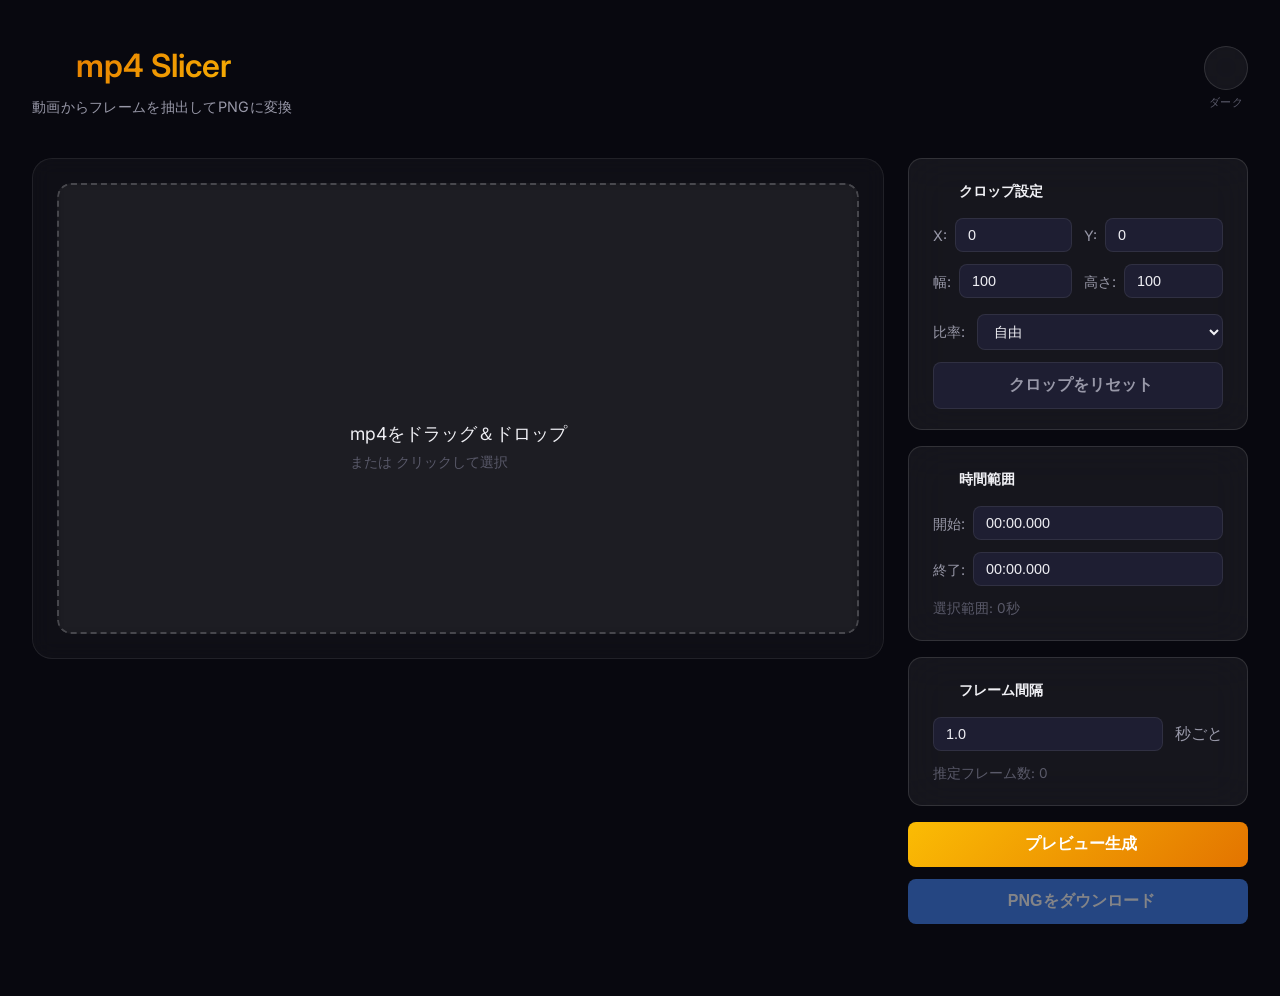
==== index.html @ 132d5cd9 "1st" ====
<!DOCTYPE html>
<html lang="ja">

<head>
    <meta charset="UTF-8">
    <meta name="viewport" content="width=device-width, initial-scale=1.0">
    <title>mp4 Slicer</title>
    <meta name="description" content="mp4動画からPNGフレームを抽出するWebツール。クロップ、間隔指定、プレビュー機能付き。">
    <!-- Google Fonts -->
    <link rel="preconnect" href="https://fonts.googleapis.com">
    <link rel="preconnect" href="https://fonts.gstatic.com" crossorigin>
    <link href="https://fonts.googleapis.com/css2?family=Inter:wght@300;400;500;600;700&display=swap" rel="stylesheet">
    <link rel="stylesheet" href="styles.css">
</head>

<body>
    <div class="app-container">
        <!-- ヘッダー -->
        <header class="header">
            <div class="header-content">
                <h1><i data-lucide="film" class="icon-header"></i> mp4 Slicer</h1>
                <p class="subtitle">動画からフレームを抽出してPNGに変換</p>
            </div>
            <div class="theme-toggle">
                <button id="btn-theme" class="btn-theme" title="テーマ切り替え">
                    <i data-lucide="sun" id="icon-light" class="theme-icon"></i>
                    <i data-lucide="moon" id="icon-dark" class="theme-icon"></i>
                </button>
                <span id="theme-label" class="theme-label">ダーク</span>
            </div>
        </header>

        <!-- 統合エディタ（常時表示） -->
        <section id="editor-section" class="editor-section">
            <div class="editor-layout">
                <!-- 左側：動画プレビュー + クロップ -->
                <div class="video-area">
                    <div class="video-container" id="video-container">
                        <video id="video-player" muted></video>
                        <canvas id="crop-overlay"></canvas>
                        <!-- 動画未読み込み時のドロップゾーン -->
                        <div id="video-drop-zone" class="video-drop-zone">
                            <div class="drop-zone-content">
                                <i data-lucide="upload" class="drop-icon"></i>
                                <p>mp4をドラッグ＆ドロップ</p>
                                <p class="drop-hint">または クリックして選択</p>
                            </div>
                        </div>
                        <!-- 動画読み込み後の再アップロードボタン -->
                        <button id="btn-reload-video" class="btn-reload-video hidden" title="別の動画を選択">
                            <i data-lucide="folder-open"></i>
                        </button>
                    </div>
                    <input type="file" id="file-input" accept="video/mp4,video/*" hidden>

                    <!-- 時間範囲スライダー -->
                    <div id="time-controls" class="time-range-container hidden">
                        <div class="time-labels">
                            <span id="time-start-label">00:00.000</span>
                            <span id="time-current-label">00:00.000</span>
                            <span id="time-end-label">00:00.000</span>
                        </div>
                        <div class="range-slider-container">
                            <div id="range-track" class="range-track">
                                <div id="range-selected" class="range-selected"></div>
                                <div id="range-handle-start" class="range-handle" data-handle="start"></div>
                                <div id="range-handle-end" class="range-handle" data-handle="end"></div>
                            </div>
                        </div>
                        <div class="playback-controls">
                            <button id="btn-play" class="btn-icon" title="再生/停止">
                                <i data-lucide="play" id="play-icon"></i>
                            </button>
                            <input type="range" id="playback-slider" min="0" max="100" value="0" step="0.1">
                        </div>
                    </div>
                </div>

                <!-- 右側：設定パネル -->
                <div class="settings-panel">
                    <!-- クロップ設定 -->
                    <div class="settings-group">
                        <h3><i data-lucide="crop" class="icon-section"></i> クロップ設定</h3>
                        <div class="crop-inputs">
                            <div class="input-row">
                                <label>X: <input type="number" id="crop-x" min="0" value="0"></label>
                                <label>Y: <input type="number" id="crop-y" min="0" value="0"></label>
                            </div>
                            <div class="input-row">
                                <label>幅: <input type="number" id="crop-w" min="1" value="100"></label>
                                <label>高さ: <input type="number" id="crop-h" min="1" value="100"></label>
                            </div>
                        </div>
                        <div class="aspect-ratio-container">
                            <label><i data-lucide="lock" class="icon-inline"></i> 比率:</label>
                            <select id="aspect-ratio">
                                <option value="free">自由</option>
                                <option value="original">元動画と同じ</option>
                                <option value="16:9">16:9</option>
                                <option value="4:3">4:3</option>
                                <option value="1:1">1:1</option>
                                <option value="9:16">9:16</option>
                                <option value="custom">カスタム</option>
                            </select>
                            <div id="custom-ratio-inputs" class="custom-ratio hidden">
                                <input type="number" id="custom-ratio-w" min="1" value="16" placeholder="幅">
                                <span>:</span>
                                <input type="number" id="custom-ratio-h" min="1" value="9" placeholder="高さ">
                            </div>
                        </div>
                        <button id="btn-reset-crop" class="btn-secondary">
                            <i data-lucide="refresh-cw" class="icon-btn"></i> クロップをリセット
                        </button>
                    </div>

                    <!-- 時間範囲設定 -->
                    <div class="settings-group">
                        <h3><i data-lucide="clock" class="icon-section"></i> 時間範囲</h3>
                        <div class="time-inputs">
                            <label>開始: <input type="text" id="input-start-time" value="00:00.000"
                                    placeholder="00:00.000"></label>
                            <label>終了: <input type="text" id="input-end-time" value="00:00.000"
                                    placeholder="00:00.000"></label>
                        </div>
                        <p class="info-text" id="duration-info">選択範囲: 0秒</p>
                    </div>

                    <!-- 間隔設定 -->
                    <div class="settings-group">
                        <h3><i data-lucide="layers" class="icon-section"></i> フレーム間隔</h3>
                        <div class="interval-container">
                            <input type="number" id="interval-value" min="0.001" step="0.001" value="1.0">
                            <span>秒ごと</span>
                        </div>
                        <p class="info-text" id="frame-count-info">推定フレーム数: 0</p>
                    </div>

                    <!-- アクションボタン -->
                    <div class="action-buttons">
                        <button id="btn-preview" class="btn-primary" disabled>
                            <i data-lucide="eye" class="icon-btn"></i> プレビュー生成
                        </button>
                        <button id="btn-export" class="btn-success" disabled>
                            <i data-lucide="download" class="icon-btn"></i> PNGをダウンロード
                        </button>
                    </div>
                </div>
            </div>
        </section>

        <!-- プレビューギャラリー -->
        <section id="preview-section" class="preview-section hidden">
            <h2><i data-lucide="image" class="icon-section"></i> プレビュー <span id="preview-count">(0 フレーム)</span></h2>
            <p class="preview-hint">クリックで実サイズ表示</p>
            <div id="preview-gallery" class="preview-gallery"></div>
            <div id="progress-container" class="progress-container hidden">
                <div class="progress-bar">
                    <div id="progress-fill" class="progress-fill"></div>
                </div>
                <p id="progress-text">処理中...</p>
            </div>
        </section>

        <!-- 実サイズ表示モーダル -->
        <div id="image-modal" class="image-modal hidden">
            <div class="modal-backdrop"></div>
            <div class="modal-content">
                <button id="modal-close" class="modal-close">
                    <i data-lucide="x"></i>
                </button>
                <button id="modal-prev" class="modal-nav modal-prev">
                    <i data-lucide="chevron-left"></i>
                </button>
                <img id="modal-image" src="" alt="実サイズプレビュー">
                <button id="modal-next" class="modal-nav modal-next">
                    <i data-lucide="chevron-right"></i>
                </button>
                <p id="modal-info" class="modal-info"></p>
            </div>
        </div>
    </div>

    <script src="https://cdnjs.cloudflare.com/ajax/libs/jszip/3.10.1/jszip.min.js"></script>
    <script src="https://unpkg.com/lucide@latest/dist/umd/lucide.js"></script>
    <script src="app.js"></script>
    <script>
        // Lucide Iconsを初期化
        lucide.createIcons();
    </script>
</body>

</html>
---- styles.css ----
/* ============================================
   mp4 Slicer - スタイルシート
   Enhanced Glassmorphism + Modern Design
   ============================================ */

/* CSS変数 - カラー設定 (ここで一括管理) */
:root {
    /* --- ダークモード用カラー --- */
    --dark-bg-deep: #08080f;
    --dark-bg-primary: #0d0d18;
    --dark-bg-secondary: #161625;
    --dark-bg-tertiary: #1e1e32;
    --dark-bg-glass: rgba(255, 255, 255, 0.03);
    --dark-bg-glass-strong: rgba(255, 255, 255, 0.06);
    --dark-border-glass: rgba(255, 255, 255, 0.08);
    --dark-border-glass-light: rgba(255, 255, 255, 0.12);
    --dark-text-primary: #f0f0f5;
    --dark-text-secondary: #9898a8;
    --dark-text-muted: #5a5a6a;
    --dark-shadow-soft: 0 4px 24px rgba(0, 0, 0, 0.3);
    --dark-shadow-glow: 0 0 40px rgba(124, 58, 237, 0.25);

    /* --- ライトモード用カラー --- */
    --light-bg-deep: #f5f5f7;
    --light-bg-primary: #ffffff;
    --light-bg-secondary: #f0f0f2;
    --light-bg-tertiary: #e8e8ec;
    --light-bg-glass: rgba(255, 255, 255, 0.7);
    --light-bg-glass-strong: rgba(255, 255, 255, 0.85);
    --light-border-glass: rgba(0, 0, 0, 0.08);
    --light-border-glass-light: rgba(0, 0, 0, 0.12);
    --light-text-primary: #1a1a2e;
    --light-text-secondary: #4a4a5a;
    --light-text-muted: #8a8a9a;
    --light-shadow-soft: 0 4px 24px rgba(0, 0, 0, 0.08);
    --light-shadow-glow: 0 0 40px rgba(124, 58, 237, 0.15);

    /* --- 共通アクセントカラー --- */
    --accent-primary: #FBBC04;
    --accent-secondary: #E37400;
    --accent-success: #4285F4;

    /* --- その他共通設定 --- */
    --blur-glass: blur(20px);
    --radius-sm: 8px;
    --radius-md: 14px;
    --radius-lg: 20px;
    --radius-xl: 28px;
    --transition: all 0.25s cubic-bezier(0.4, 0, 0.2, 1);
    --transition-slow: all 0.4s cubic-bezier(0.4, 0, 0.2, 1);

    /* --- 現在のテーマ設定 (デフォルト: ダーク) --- */
    --bg-deep: var(--dark-bg-deep);
    --bg-primary: var(--dark-bg-primary);
    --bg-secondary: var(--dark-bg-secondary);
    --bg-tertiary: var(--dark-bg-tertiary);
    --bg-glass: var(--dark-bg-glass);
    --bg-glass-strong: var(--dark-bg-glass-strong);
    --border-glass: var(--dark-border-glass);
    --border-glass-light: var(--dark-border-glass-light);
    --text-primary: var(--dark-text-primary);
    --text-secondary: var(--dark-text-secondary);
    --text-muted: var(--dark-text-muted);
    --shadow-soft: var(--dark-shadow-soft);
    --shadow-glow: var(--dark-shadow-glow);
}

/* ライトモード設定 */
[data-theme="light"] {
    --bg-deep: var(--light-bg-deep);
    --bg-primary: var(--light-bg-primary);
    --bg-secondary: var(--light-bg-secondary);
    --bg-tertiary: var(--light-bg-tertiary);
    --bg-glass: var(--light-bg-glass);
    --bg-glass-strong: var(--light-bg-glass-strong);
    --border-glass: var(--light-border-glass);
    --border-glass-light: var(--light-border-glass-light);
    --text-primary: var(--light-text-primary);
    --text-secondary: var(--light-text-secondary);
    --text-muted: var(--light-text-muted);
    --shadow-soft: var(--light-shadow-soft);
    --shadow-glow: var(--light-shadow-glow);
}

/* リセット */
*,
*::before,
*::after {
    box-sizing: border-box;
    margin: 0;
    padding: 0;
}

body {
    font-family: 'Inter', -apple-system, BlinkMacSystemFont, 'Segoe UI', sans-serif;
    background: var(--bg-deep);
    color: var(--text-primary);
    min-height: 100vh;
    line-height: 1.6;
    -webkit-font-smoothing: antialiased;
    -moz-osx-font-smoothing: grayscale;
}

/* アプリコンテナ */
.app-container {
    max-width: 1400px;
    margin: 0 auto;
    padding: 2.5rem 2rem;
}

/* ヘッダー */
.header {
    display: flex;
    justify-content: space-between;
    align-items: center;
    margin-bottom: 2.5rem;
}

.header-content {
    text-align: left;
}

.header h1 {
    font-size: 2rem;
    font-weight: 600;
    background: linear-gradient(135deg, var(--accent-secondary), var(--accent-primary));
    -webkit-background-clip: text;
    -webkit-text-fill-color: transparent;
    background-clip: text;
    margin-bottom: 0.25rem;
    display: flex;
    align-items: center;
    gap: 0.75rem;
}

.icon-header {
    width: 32px;
    height: 32px;
    stroke: var(--accent-primary);
}

.subtitle {
    color: var(--text-secondary);
    font-size: 0.9rem;
    font-weight: 400;
    letter-spacing: 0.02em;
}

/* テーマ切り替え */
.theme-toggle {
    display: flex;
    flex-direction: column;
    align-items: center;
    gap: 0.25rem;
}

.btn-theme {
    width: 44px;
    height: 44px;
    border-radius: 50%;
    background: var(--bg-glass-strong);
    backdrop-filter: var(--blur-glass);
    border: 1px solid var(--border-glass-light);
    cursor: pointer;
    display: flex;
    align-items: center;
    justify-content: center;
    transition: var(--transition);
}

.btn-theme:hover {
    background: var(--accent-primary);
    border-color: var(--accent-primary);
}

.btn-theme:hover .theme-icon {
    stroke: white;
}

.theme-icon {
    width: 20px;
    height: 20px;
    stroke: var(--text-primary);
    display: none;
}

.theme-icon.active {
    display: block;
}

.theme-label {
    font-size: 0.7rem;
    color: var(--text-muted);
    text-transform: uppercase;
    letter-spacing: 0.05em;
}

/* アイコンスタイル */
.icon-section {
    width: 18px;
    height: 18px;
    stroke: var(--accent-secondary);
    vertical-align: middle;
    margin-right: 0.5rem;
}

.icon-inline {
    width: 14px;
    height: 14px;
    stroke: var(--text-secondary);
    vertical-align: middle;
}

.icon-btn {
    width: 16px;
    height: 16px;
    stroke: currentColor;
    vertical-align: middle;
    margin-right: 0.4rem;
}

.drop-icon {
    width: 64px;
    height: 64px;
    stroke: var(--accent-secondary);
    stroke-width: 1.5;
    margin-bottom: 1rem;
}

/* アップロードセクション */
.upload-section {
    margin-bottom: 2rem;
}

.drop-zone {
    background: var(--bg-glass);
    backdrop-filter: blur(10px);
    border: 2px dashed rgba(255, 255, 255, 0.2);
    /* ダークモードで見やすく明るく */
    border-radius: var(--radius-lg);
    padding: 4rem 2rem;
    text-align: center;
    cursor: pointer;
    transition: var(--transition);
}

[data-theme="light"] .drop-zone {
    border-color: var(--border-glass);
}

.drop-zone:hover,
.drop-zone.drag-over {
    border-color: var(--accent-primary);
    background: rgba(251, 188, 4, 0.1);
    box-shadow: 0 0 20px rgba(251, 188, 4, 0.2);
}

.drop-icon {
    font-size: 4rem;
    display: block;
    margin-bottom: 1rem;
}

.drop-zone p {
    font-size: 1.2rem;
    color: var(--text-primary);
}

.drop-hint {
    color: var(--text-muted) !important;
    font-size: 0.9rem !important;
    margin-top: 0.5rem;
}

/* エディタセクション */
.editor-section {
    margin-bottom: 2rem;
}

.editor-header {
    margin-bottom: 1rem;
}

.btn-change-video {
    background: var(--bg-tertiary);
    border: 1px solid var(--border-glass);
    color: var(--text-secondary);
    padding: 0.5rem 1rem;
    border-radius: var(--radius-sm);
    font-size: 0.9rem;
    cursor: pointer;
    transition: var(--transition);
}

.btn-change-video:hover {
    background: var(--bg-secondary);
    color: var(--text-primary);
    border-color: var(--accent-primary);
}

.editor-layout {
    display: grid;
    grid-template-columns: 1fr 340px;
    gap: 1.5rem;
    align-items: start;
}

@media (max-width: 1024px) {
    .editor-layout {
        grid-template-columns: 1fr;
    }
}

/* 動画エリア */
.video-area {
    background: var(--bg-glass);
    backdrop-filter: blur(10px);
    border: 1px solid var(--border-glass);
    border-radius: var(--radius-lg);
    padding: 1.5rem;
}

.video-container {
    position: relative;
    background: transparent;
    /* 黒い縁が出るのを防ぐため透明に */
    border-radius: var(--radius-md);
    overflow: hidden;
    width: 100%;
    aspect-ratio: 16 / 9;
    transition: var(--transition);
}

.video-container.drag-over {
    outline: 3px dashed var(--accent-primary);
    outline-offset: -3px;
}

#video-player {
    position: absolute;
    top: 0;
    left: 0;
    width: 100%;
    height: 100%;
    object-fit: contain;
}

#crop-overlay {
    position: absolute;
    top: 0;
    left: 0;
    width: 100%;
    height: 100%;
    cursor: crosshair;
}

/* 動画コンテナ内のドロップゾーン */
.video-drop-zone {
    position: absolute;
    top: 0;
    left: 0;
    width: 100%;
    height: 100%;
    display: flex;
    flex-direction: column;
    align-items: center;
    justify-content: center;
    background: var(--bg-glass);
    backdrop-filter: blur(5px);
    border: 2px dashed rgba(255, 255, 255, 0.2);
    border-radius: var(--radius-md);
    cursor: pointer;
    transition: var(--transition);
    z-index: 20;
}

[data-theme="light"] .video-drop-zone {
    border-color: var(--accent-primary);
}

.video-drop-zone:hover,
.video-drop-zone.drag-over {
    border-color: var(--accent-primary);
    background: rgba(251, 188, 4, 0.15);
}

.video-drop-zone.hidden {
    display: none;
}

.video-drop-zone .drop-icon {
    font-size: 3rem;
    margin-bottom: 0.75rem;
}

.video-drop-zone p {
    font-size: 1.1rem;
    color: var(--text-primary);
    margin: 0;
}

.video-drop-zone .drop-hint {
    color: var(--text-muted) !important;
    font-size: 0.85rem !important;
    margin-top: 0.25rem;
}

/* 再アップロードボタン（動画読み込み後） */
.btn-reload-video {
    position: absolute;
    top: 10px;
    left: 10px;
    width: 40px;
    height: 40px;
    background: var(--accent-secondary);
    border: 1px solid var(--border-glass);
    border-radius: 50%;
    font-size: 1.2rem;
    cursor: pointer;
    transition: var(--transition);
    z-index: 15;
    display: flex;
    align-items: center;
    justify-content: center;
    opacity: 0.7;
}

.btn-reload-video:hover {
    background: var(--accent-primary);
    opacity: 1;
    transform: scale(1.1);
}

.btn-reload-video.hidden {
    display: none;
}

/* 時間範囲コントロール */
.time-range-container {
    margin-top: 1rem;
}

.time-labels {
    display: flex;
    justify-content: space-between;
    font-size: 0.85rem;
    color: var(--text-secondary);
    margin-bottom: 0.5rem;
    font-family: monospace;
}

.range-slider-container {
    padding: 0.5rem 0;
}

.range-track {
    position: relative;
    height: 8px;
    background: var(--bg-tertiary);
    border-radius: 4px;
    cursor: pointer;
}

.range-selected {
    position: absolute;
    height: 100%;
    background: linear-gradient(90deg, var(--accent-primary), var(--accent-secondary));
    border-radius: 4px;
    pointer-events: none;
}

.range-handle {
    position: absolute;
    top: 50%;
    width: 18px;
    height: 18px;
    background: var(--text-primary);
    border: 3px solid var(--accent-primary);
    border-radius: 50%;
    transform: translate(-50%, -50%);
    cursor: grab;
    transition: transform 0.15s ease, box-shadow 0.15s ease;
    z-index: 10;
}

.range-handle:hover,
.range-handle:active {
    transform: translate(-50%, -50%) scale(1.2);
    box-shadow: 0 0 10px var(--accent-primary);
}

.range-handle:active {
    cursor: grabbing;
}

.playback-controls {
    display: flex;
    align-items: center;
    gap: 1rem;
    margin-top: 1rem;
}

.btn-icon {
    background: var(--bg-tertiary);
    border: 1px solid var(--border-glass);
    color: var(--text-primary);
    width: 40px;
    height: 40px;
    border-radius: 50%;
    cursor: pointer;
    font-size: 1rem;
    transition: var(--transition);
}

.btn-icon:hover {
    background: var(--accent-primary);
}

#playback-slider {
    flex: 1;
    -webkit-appearance: none;
    appearance: none;
    height: 6px;
    background: var(--bg-tertiary);
    border-radius: 3px;
    cursor: pointer;
}

#playback-slider::-webkit-slider-thumb {
    -webkit-appearance: none;
    width: 14px;
    height: 14px;
    background: var(--accent-primary);
    border-radius: 50%;
    cursor: pointer;
}

/* 設定パネル */
.settings-panel {
    display: flex;
    flex-direction: column;
    gap: 1rem;
}

.settings-group {
    background: var(--bg-glass-strong);
    backdrop-filter: var(--blur-glass);
    -webkit-backdrop-filter: var(--blur-glass);
    border: 1px solid var(--border-glass-light);
    border-radius: var(--radius-md);
    padding: 1.25rem 1.5rem;
    transition: var(--transition);
}

.settings-group:hover {
    border-color: rgba(124, 58, 237, 0.2);
    background: rgba(255, 255, 255, 0.05);
}

.settings-group h3 {
    font-size: 0.9rem;
    font-weight: 600;
    margin-bottom: 1rem;
    color: var(--text-primary);
    display: flex;
    align-items: center;
}

/* 入力フィールド */
.crop-inputs,
.time-inputs {
    display: flex;
    flex-direction: column;
    gap: 0.75rem;
}

.input-row {
    display: flex;
    gap: 0.75rem;
}

.input-row label,
.time-inputs label {
    flex: 1;
    min-width: 0;
    display: flex;
    align-items: center;
    gap: 0.5rem;
    font-size: 0.9rem;
    color: var(--text-secondary);
}

input[type="number"],
input[type="text"],
select {
    flex: 1;
    min-width: 0;
    max-width: 100%;
    background: var(--bg-tertiary);
    border: 1px solid var(--border-glass);
    border-radius: var(--radius-sm);
    padding: 0.5rem 0.75rem;
    color: var(--text-primary);
    font-size: 0.9rem;
    transition: var(--transition);
}

input[type="number"]:focus,
input[type="text"]:focus,
select:focus {
    outline: none;
    border-color: var(--accent-primary);
    box-shadow: 0 0 0 3px rgba(251, 188, 4, 0.2);
}

select {
    cursor: pointer;
}

.aspect-ratio-container {
    margin-top: 1rem;
    display: flex;
    flex-wrap: wrap;
    align-items: center;
    gap: 0.75rem;
}

.aspect-ratio-container label {
    font-size: 0.9rem;
    color: var(--text-secondary);
}

.aspect-ratio-container select {
    flex: 1;
    min-width: 120px;
}

.custom-ratio {
    display: flex;
    align-items: center;
    gap: 0.5rem;
    width: 100%;
    margin-top: 0.5rem;
}

.custom-ratio input {
    width: 60px;
    text-align: center;
}

.custom-ratio span {
    color: var(--text-secondary);
}

/* 間隔コンテナ */
.interval-container {
    display: flex;
    align-items: center;
    gap: 0.75rem;
}

.interval-container input {
    width: 100px;
}

.interval-container span {
    color: var(--text-secondary);
}

.info-text {
    font-size: 0.85rem;
    color: var(--text-muted);
    margin-top: 0.75rem;
}

/* ボタン */
.btn-primary,
.btn-secondary,
.btn-success {
    padding: 0.75rem 1.5rem;
    border: none;
    border-radius: var(--radius-sm);
    font-size: 1rem;
    font-weight: 600;
    cursor: pointer;
    transition: var(--transition);
    width: 100%;
}

.btn-primary {
    background: linear-gradient(135deg, var(--accent-primary), var(--accent-secondary));
    color: white;
}

.btn-primary:hover {
    transform: translateY(-2px);
    box-shadow: var(--shadow-glow);
}

.btn-secondary {
    background: var(--bg-tertiary);
    color: var(--text-secondary);
    border: 1px solid var(--border-glass);
    margin-top: 0.75rem;
}

.btn-secondary:hover {
    background: var(--bg-secondary);
    color: var(--text-primary);
}

.btn-success {
    background: var(--accent-success);
    color: white;
}

.btn-success:hover:not(:disabled) {
    transform: translateY(-2px);
    box-shadow: 0 0 30px rgba(16, 185, 129, 0.3);
}

.btn-success:disabled {
    opacity: 0.5;
    cursor: not-allowed;
}

.action-buttons {
    display: flex;
    flex-direction: column;
    gap: 0.75rem;
}

/* プレビューセクション */
.preview-section {
    background: var(--bg-glass);
    backdrop-filter: blur(10px);
    border: 1px solid var(--border-glass);
    border-radius: var(--radius-lg);
    padding: 1.5rem;
}

.preview-section h2 {
    font-size: 1.25rem;
    margin-bottom: 1rem;
}

#preview-count {
    color: var(--text-secondary);
    font-weight: 400;
}

.preview-gallery {
    display: grid;
    grid-template-columns: repeat(auto-fill, minmax(150px, 1fr));
    gap: 1rem;
    max-height: 400px;
    overflow-y: auto;
    padding-right: 0.5rem;
}

.preview-gallery::-webkit-scrollbar {
    width: 8px;
}

.preview-gallery::-webkit-scrollbar-track {
    background: var(--bg-tertiary);
    border-radius: 4px;
}

.preview-gallery::-webkit-scrollbar-thumb {
    background: var(--accent-primary);
    border-radius: 4px;
}

.preview-hint {
    font-size: 0.85rem;
    color: var(--text-muted);
    margin-bottom: 0.75rem;
}

.preview-item {
    position: relative;
    border-radius: var(--radius-sm);
    overflow: hidden;
    aspect-ratio: 1;
    background: var(--bg-tertiary);
    cursor: pointer;
    transition: var(--transition);
}

.preview-item:hover {
    transform: scale(1.05);
    box-shadow: 0 0 20px rgba(251, 188, 4, 0.4);
}

.preview-item img {
    width: 100%;
    height: 100%;
    object-fit: cover;
}

.preview-item .frame-label {
    position: absolute;
    bottom: 0;
    left: 0;
    right: 0;
    background: rgba(0, 0, 0, 0.7);
    padding: 0.25rem 0.5rem;
    font-size: 0.75rem;
    text-align: center;
}

/* 実サイズ表示モーダル */
.image-modal {
    position: fixed;
    top: 0;
    left: 0;
    width: 100%;
    height: 100%;
    z-index: 1000;
    display: flex;
    align-items: center;
    justify-content: center;
}

.modal-backdrop {
    position: absolute;
    top: 0;
    left: 0;
    width: 100%;
    height: 100%;
    background: rgba(0, 0, 0, 0.9);
    backdrop-filter: blur(5px);
}

.modal-content {
    position: relative;
    max-width: 95vw;
    max-height: 95vh;
    display: flex;
    flex-direction: column;
    align-items: center;
}

.modal-close {
    position: absolute;
    top: -40px;
    right: 0;
    background: var(--bg-tertiary);
    border: 1px solid var(--border-glass);
    color: var(--text-primary);
    width: 36px;
    height: 36px;
    border-radius: 50%;
    font-size: 1.2rem;
    cursor: pointer;
    transition: var(--transition);
    z-index: 10;
}

.modal-close:hover {
    background: var(--accent-primary);
}

#modal-image {
    max-width: 95vw;
    max-height: 85vh;
    object-fit: contain;
    border-radius: var(--radius-md);
    box-shadow: 0 0 50px rgba(0, 0, 0, 0.5);
}

.modal-info {
    margin-top: 1rem;
    font-size: 0.9rem;
    color: var(--text-secondary);
    background: var(--bg-glass);
    padding: 0.5rem 1rem;
    border-radius: var(--radius-sm);
}

/* モーダルナビゲーションボタン */
.modal-nav {
    position: absolute;
    top: 50%;
    transform: translateY(-50%);
    background: var(--bg-tertiary);
    border: 1px solid var(--border-glass);
    color: var(--text-primary);
    width: 48px;
    height: 48px;
    border-radius: 50%;
    font-size: 1.5rem;
    cursor: pointer;
    transition: var(--transition);
    z-index: 10;
    display: flex;
    align-items: center;
    justify-content: center;
}

.modal-nav:hover {
    background: var(--accent-primary);
    transform: translateY(-50%) scale(1.1);
}

.modal-prev {
    left: -70px;
}

.modal-next {
    right: -70px;
}

@media (max-width: 768px) {
    .modal-prev {
        left: 10px;
    }

    .modal-next {
        right: 10px;
    }
}

/* プログレスバー */
.progress-container {
    margin-top: 1.5rem;
}

.progress-bar {
    height: 8px;
    background: var(--bg-tertiary);
    border-radius: 4px;
    overflow: hidden;
}

.progress-fill {
    height: 100%;
    background: linear-gradient(90deg, var(--accent-primary), var(--accent-secondary));
    width: 0%;
    transition: width 0.3s ease;
}

#progress-text {
    text-align: center;
    margin-top: 0.5rem;
    color: var(--text-secondary);
    font-size: 0.9rem;
}

/* ユーティリティ */
.hidden {
    display: none !important;
}

/* アニメーション */
@keyframes fadeIn {
    from {
        opacity: 0;
        transform: translateY(20px);
    }

    to {
        opacity: 1;
        transform: translateY(0);
    }
}

.editor-section:not(.hidden),
.preview-section:not(.hidden) {
    animation: fadeIn 0.4s ease;
}
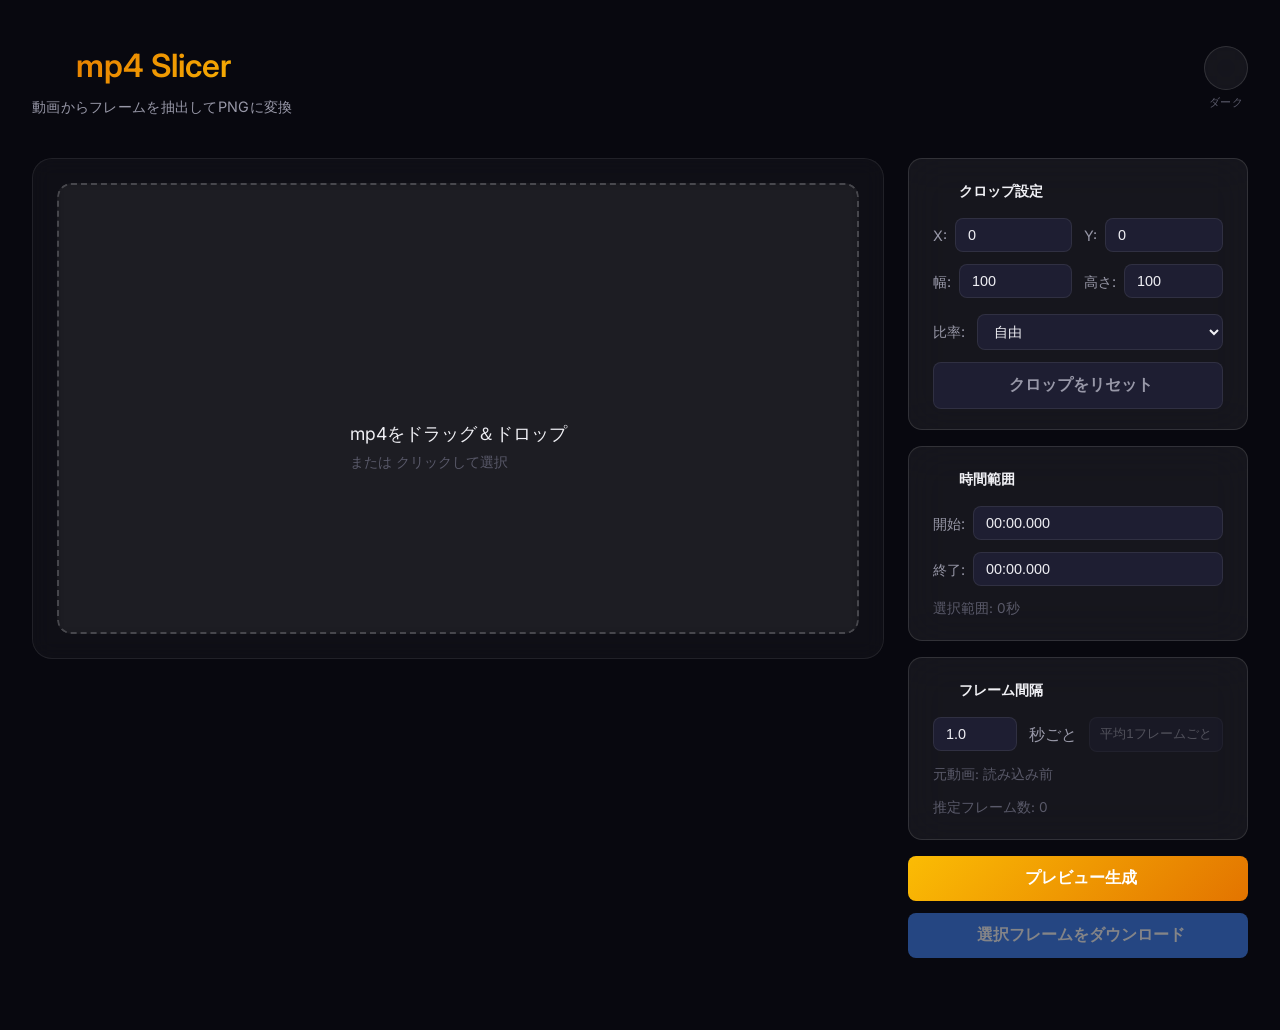
==== commit 7725ae6c: "プレビューフレームの取捨選択機能を追加" ====
--- a/index.html
+++ b/index.html
@@ -131,7 +131,9 @@
                         <div class="interval-container">
                             <input type="number" id="interval-value" min="0.001" step="0.001" value="1.0">
                             <span>秒ごと</span>
-                        </div>
+                            <button id="btn-frame-interval" class="inline-tool-button" type="button" disabled>平均1フレームごと</button>
+                        </div>
+                        <p class="info-text" id="source-frame-info">元動画: 読み込み前</p>
                         <p class="info-text" id="frame-count-info">推定フレーム数: 0</p>
                     </div>
 
@@ -141,7 +143,7 @@
                             <i data-lucide="eye" class="icon-btn"></i> プレビュー生成
                         </button>
                         <button id="btn-export" class="btn-success" disabled>
-                            <i data-lucide="download" class="icon-btn"></i> PNGをダウンロード
+                            <i data-lucide="download" class="icon-btn"></i> 選択フレームをダウンロード
                         </button>
                     </div>
                 </div>
@@ -150,8 +152,32 @@
 
         <!-- プレビューギャラリー -->
         <section id="preview-section" class="preview-section hidden">
-            <h2><i data-lucide="image" class="icon-section"></i> プレビュー <span id="preview-count">(0 フレーム)</span></h2>
-            <p class="preview-hint">クリックで実サイズ表示</p>
+            <div class="preview-heading">
+                <h2><i data-lucide="image" class="icon-section"></i> プレビュー <span id="preview-count">(0 フレーム)</span></h2>
+                <button id="btn-selection-mode" class="preview-tool-button" type="button" aria-pressed="false">
+                    <i data-lucide="list-checks" class="icon-btn"></i> 取捨選択モード: OFF
+                </button>
+            </div>
+            <div id="selection-toolbar" class="selection-toolbar hidden">
+                <span id="selection-count">0 / 0 フレーム選択</span>
+                <div class="selection-actions">
+                    <button id="btn-select-all" class="preview-tool-button" type="button">すべて選択</button>
+                    <button id="btn-select-none" class="preview-tool-button" type="button">すべて解除</button>
+                    <button id="btn-flipbook" class="preview-tool-button" type="button">
+                        <i data-lucide="play" class="icon-btn"></i> パラパラ漫画
+                    </button>
+                </div>
+            </div>
+            <p id="preview-hint" class="preview-hint">クリックで実サイズ表示</p>
+            <div id="flipbook-player" class="flipbook-player hidden">
+                <img id="flipbook-image" src="" alt="選択フレームのパラパラ漫画">
+                <div class="flipbook-controls">
+                    <button id="btn-flipbook-play" class="preview-tool-button" type="button">再生</button>
+                    <label>速度 <input id="flipbook-fps" type="number" min="1" max="30" value="6"> fps</label>
+                    <span id="flipbook-info"></span>
+                    <button id="btn-flipbook-close" class="preview-tool-button" type="button">閉じる</button>
+                </div>
+            </div>
             <div id="preview-gallery" class="preview-gallery"></div>
             <div id="progress-container" class="progress-container hidden">
                 <div class="progress-bar">
@@ -189,4 +215,4 @@
     </script>
 </body>
 
-</html>+</html>
--- a/styles.css
+++ b/styles.css
@@ -663,6 +663,25 @@
     width: 100px;
 }
 
+.inline-tool-button {
+    padding: 0.45rem 0.65rem;
+    border: 1px solid var(--border-glass);
+    border-radius: var(--radius-sm);
+    background: var(--bg-tertiary);
+    color: var(--text-secondary);
+    cursor: pointer;
+}
+
+.inline-tool-button:hover:not(:disabled) {
+    border-color: var(--accent-primary);
+    color: var(--text-primary);
+}
+
+.inline-tool-button:disabled {
+    opacity: 0.45;
+    cursor: not-allowed;
+}
+
 .interval-container span {
     color: var(--text-secondary);
 }
@@ -741,7 +760,51 @@
 
 .preview-section h2 {
     font-size: 1.25rem;
-    margin-bottom: 1rem;
+    margin: 0;
+}
+
+.preview-heading,
+.selection-toolbar,
+.selection-actions,
+.flipbook-controls {
+    display: flex;
+    align-items: center;
+    gap: 0.75rem;
+    flex-wrap: wrap;
+}
+
+.preview-heading {
+    justify-content: space-between;
+    margin-bottom: 0.75rem;
+}
+
+.selection-toolbar {
+    justify-content: space-between;
+    padding: 0.75rem;
+    margin-bottom: 0.75rem;
+    border: 1px solid var(--border-glass);
+    border-radius: var(--radius-sm);
+    background: var(--bg-tertiary);
+}
+
+.preview-tool-button {
+    padding: 0.45rem 0.75rem;
+    border: 1px solid var(--border-glass);
+    border-radius: var(--radius-sm);
+    background: var(--bg-secondary);
+    color: var(--text-secondary);
+    cursor: pointer;
+}
+
+.preview-tool-button:hover:not(:disabled),
+.preview-tool-button.active {
+    border-color: var(--accent-primary);
+    color: var(--text-primary);
+}
+
+.preview-tool-button:disabled {
+    opacity: 0.45;
+    cursor: not-allowed;
 }
 
 #preview-count {
@@ -797,6 +860,70 @@
     width: 100%;
     height: 100%;
     object-fit: cover;
+}
+
+.preview-item.deselected img {
+    filter: grayscale(1) brightness(0.38);
+}
+
+.preview-item.deselected {
+    opacity: 0.7;
+}
+
+.selection-mark {
+    display: none;
+    position: absolute;
+    top: 0.5rem;
+    right: 0.5rem;
+    z-index: 1;
+    width: 1.6rem;
+    height: 1.6rem;
+    border-radius: 50%;
+    background: var(--accent-success);
+    color: white;
+    text-align: center;
+    line-height: 1.6rem;
+    font-weight: 700;
+}
+
+.preview-section.selection-mode .selection-mark {
+    display: block;
+}
+
+.preview-item.deselected .selection-mark {
+    background: var(--bg-secondary);
+    color: var(--text-muted);
+}
+
+.flipbook-player {
+    width: min(720px, 100%);
+    margin: 0 auto 1rem;
+    padding: 0.75rem;
+    border-radius: var(--radius-sm);
+    background: var(--bg-tertiary);
+}
+
+.flipbook-player img {
+    display: block;
+    width: 100%;
+    max-height: 60vh;
+    object-fit: contain;
+    background: #000;
+}
+
+.flipbook-controls {
+    margin-top: 0.75rem;
+    justify-content: center;
+}
+
+.flipbook-controls label {
+    color: var(--text-secondary);
+    font-size: 0.85rem;
+}
+
+.flipbook-controls input {
+    width: 4rem;
+    padding: 0.4rem;
 }
 
 .preview-item .frame-label {
@@ -969,4 +1096,4 @@
 .editor-section:not(.hidden),
 .preview-section:not(.hidden) {
     animation: fadeIn 0.4s ease;
-}+}
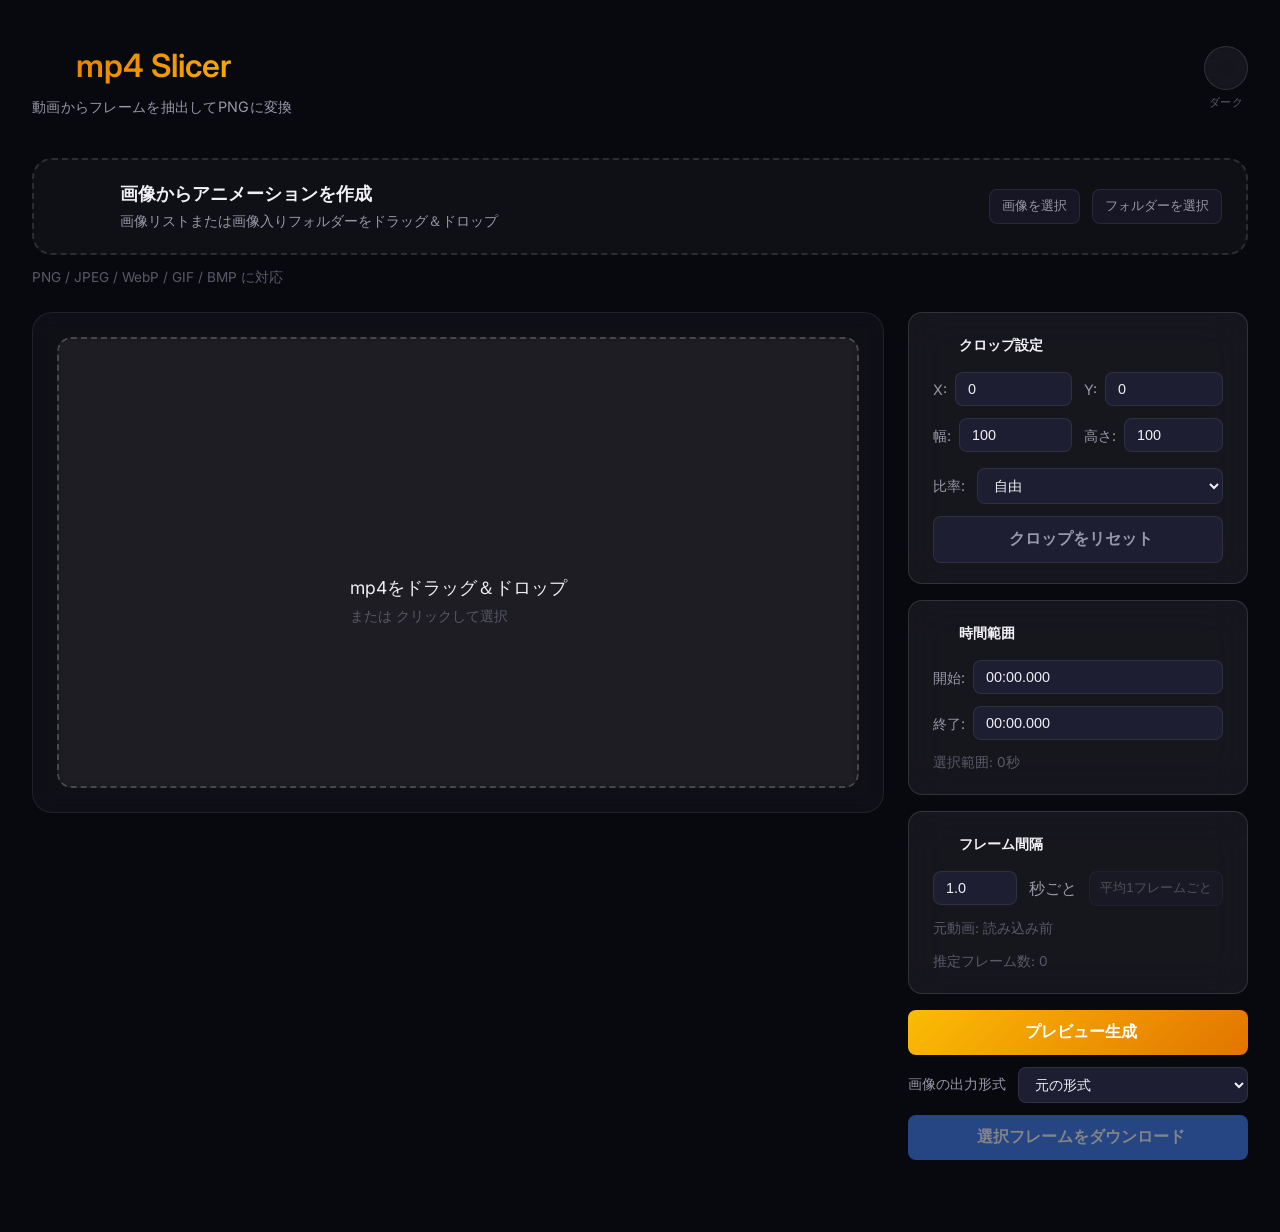
==== commit b14587c7: "画像選別とGIF・WebP出力を追加" ====
--- a/index.html
+++ b/index.html
@@ -29,6 +29,24 @@
                 <span id="theme-label" class="theme-label">ダーク</span>
             </div>
         </header>
+
+        <!-- 画像からアニメーションを作成 -->
+        <section class="image-import-section">
+            <div id="image-drop-zone" class="image-drop-zone" tabindex="0" role="button">
+                <i data-lucide="images" class="drop-icon"></i>
+                <div>
+                    <h2>画像からアニメーションを作成</h2>
+                    <p>画像リストまたは画像入りフォルダーをドラッグ＆ドロップ</p>
+                </div>
+                <div class="image-import-actions">
+                    <button id="btn-select-images" class="preview-tool-button" type="button">画像を選択</button>
+                    <button id="btn-select-folder" class="preview-tool-button" type="button">フォルダーを選択</button>
+                </div>
+            </div>
+            <input id="image-file-input" type="file" accept="image/png,image/jpeg,image/webp,image/gif,image/bmp" multiple hidden>
+            <input id="image-folder-input" type="file" accept="image/png,image/jpeg,image/webp,image/gif,image/bmp" webkitdirectory multiple hidden>
+            <p id="image-import-status" class="info-text image-import-status">PNG / JPEG / WebP / GIF / BMP に対応</p>
+        </section>
 
         <!-- 統合エディタ（常時表示） -->
         <section id="editor-section" class="editor-section">
@@ -142,6 +160,28 @@
                         <button id="btn-preview" class="btn-primary" disabled>
                             <i data-lucide="eye" class="icon-btn"></i> プレビュー生成
                         </button>
+                        <label class="export-format-control">画像の出力形式
+                            <select id="export-image-format">
+                                <option value="original">元の形式</option>
+                                <option value="png">PNG</option>
+                                <option value="webp">WebP</option>
+                            </select>
+                        </label>
+                        <div id="webp-export-options" class="webp-export-options hidden">
+                            <label>圧縮方式
+                                <select id="webp-mode">
+                                    <option value="lossy">Lossy</option>
+                                    <option value="lossless">Lossless</option>
+                                </select>
+                            </label>
+                            <label><span id="webp-quality-label">Quality</span>
+                                <input id="webp-quality" type="number" min="0" max="100" value="90">
+                            </label>
+                            <label>Effort
+                                <input id="webp-effort" type="number" min="0" max="6" value="4">
+                            </label>
+                            <p id="webp-option-hint" class="info-text">Qualityは画質、Effortは圧縮時間と容量のバランスです。</p>
+                        </div>
                         <button id="btn-export" class="btn-success" disabled>
                             <i data-lucide="download" class="icon-btn"></i> 選択フレームをダウンロード
                         </button>
@@ -173,18 +213,51 @@
                 <img id="flipbook-image" src="" alt="選択フレームのパラパラ漫画">
                 <div class="flipbook-controls">
                     <button id="btn-flipbook-play" class="preview-tool-button" type="button">再生</button>
-                    <label>速度 <input id="flipbook-fps" type="number" min="1" max="30" value="6"> fps</label>
+                    <label>速度 <input id="flipbook-fps" type="number" min="1" max="60" value="6"> fps</label>
                     <span id="flipbook-info"></span>
                     <button id="btn-flipbook-close" class="preview-tool-button" type="button">閉じる</button>
                 </div>
             </div>
+            <div id="gif-export-panel" class="gif-export-panel">
+                <div class="gif-panel-heading">
+                    <h3><i data-lucide="clapperboard" class="icon-section"></i> アニメーションGIF</h3>
+                    <span id="gif-estimate" class="info-text"></span>
+                </div>
+                <div class="gif-settings-grid">
+                    <label>幅 <input id="gif-width" type="number" min="1" max="4096" value="480"></label>
+                    <label>高さ <input id="gif-height" type="number" min="1" max="4096" value="320"></label>
+                    <label class="checkbox-label"><input id="gif-lock-ratio" type="checkbox" checked> 比率を固定</label>
+                    <label>速度 <input id="gif-fps" type="number" min="1" max="60" value="6"> fps</label>
+                    <label>色数 <input id="gif-colors" type="number" min="2" max="256" value="256"></label>
+                    <label>リサイズ
+                        <select id="gif-fit">
+                            <option value="contain">比率を保って収める</option>
+                            <option value="cover">比率を保って切り抜く</option>
+                            <option value="stretch">指定サイズに伸縮</option>
+                        </select>
+                    </label>
+                    <label>背景色 <input id="gif-background" type="color" value="#ffffff"></label>
+                    <label>全体ループ
+                        <select id="gif-repeat">
+                            <option value="0">無限</option>
+                            <option value="-1">1回だけ</option>
+                            <option value="1">2回再生</option>
+                            <option value="2">3回再生</option>
+                            <option value="4">5回再生</option>
+                            <option value="9">10回再生</option>
+                        </select>
+                    </label>
+                    <label class="checkbox-label"><input id="gif-dither" type="checkbox" checked> ディザリング</label>
+                </div>
+                <div class="gif-actions">
+                    <button id="btn-export-gif" class="btn-success" type="button" disabled>
+                        <i data-lucide="download" class="icon-btn"></i> 選択画像からGIFを作成
+                    </button>
+                    <button id="btn-cancel-gif" class="btn-secondary hidden" type="button">キャンセル</button>
+                </div>
+                <p id="gif-result" class="gif-result hidden"></p>
+            </div>
             <div id="preview-gallery" class="preview-gallery"></div>
-            <div id="progress-container" class="progress-container hidden">
-                <div class="progress-bar">
-                    <div id="progress-fill" class="progress-fill"></div>
-                </div>
-                <p id="progress-text">処理中...</p>
-            </div>
         </section>
 
         <!-- 実サイズ表示モーダル -->
@@ -202,6 +275,17 @@
                     <i data-lucide="chevron-right"></i>
                 </button>
                 <p id="modal-info" class="modal-info"></p>
+            </div>
+        </div>
+
+        <!-- 画面内のどこからでも見える処理状況 -->
+        <div id="progress-container" class="progress-container hidden" role="status" aria-live="polite" aria-hidden="true">
+            <div class="progress-status-row">
+                <p id="progress-text">処理中...</p>
+                <span id="progress-percent">0%</span>
+            </div>
+            <div class="progress-bar" aria-hidden="true">
+                <div id="progress-fill" class="progress-fill"></div>
             </div>
         </div>
     </div>
--- a/styles.css
+++ b/styles.css
@@ -273,6 +273,63 @@
 }
 
 /* エディタセクション */
+.image-import-section {
+    margin-bottom: 1.5rem;
+}
+
+.image-drop-zone {
+    display: grid;
+    grid-template-columns: auto 1fr auto;
+    align-items: center;
+    gap: 1.25rem;
+    padding: 1.25rem 1.5rem;
+    background: var(--bg-glass);
+    border: 2px dashed var(--border-glass-light);
+    border-radius: var(--radius-lg);
+    cursor: pointer;
+    transition: var(--transition);
+}
+
+.image-drop-zone:hover,
+.image-drop-zone:focus-visible,
+.image-drop-zone.drag-over {
+    border-color: var(--accent-primary);
+    background: rgba(251, 188, 4, 0.1);
+    outline: none;
+}
+
+.image-drop-zone .drop-icon {
+    width: 42px;
+    height: 42px;
+    margin: 0;
+}
+
+.image-drop-zone h2 {
+    margin: 0;
+    font-size: 1.1rem;
+}
+
+.image-drop-zone p {
+    margin: 0.15rem 0 0;
+    color: var(--text-secondary);
+    font-size: 0.85rem;
+}
+
+.image-import-actions,
+.gif-actions {
+    display: flex;
+    gap: 0.75rem;
+}
+
+.image-import-status {
+    margin: 0.5rem 0 0;
+}
+
+.image-import-status.error,
+.gif-result.error {
+    color: #f87171;
+}
+
 .editor-section {
     margin-bottom: 2rem;
 }
@@ -747,6 +804,53 @@
     display: flex;
     flex-direction: column;
     gap: 0.75rem;
+}
+
+.export-format-control {
+    display: flex;
+    align-items: center;
+    justify-content: space-between;
+    gap: 0.75rem;
+    color: var(--text-secondary);
+    font-size: 0.85rem;
+}
+
+.export-format-control select {
+    width: auto;
+    min-width: 150px;
+}
+
+.webp-export-options {
+    display: grid;
+    grid-template-columns: repeat(3, 1fr);
+    gap: 0.5rem;
+    padding: 0.75rem;
+    border: 1px solid var(--border-glass);
+    border-radius: var(--radius-sm);
+    background: var(--bg-tertiary);
+}
+
+.webp-export-options label {
+    display: flex;
+    flex-direction: column;
+    gap: 0.25rem;
+    color: var(--text-secondary);
+    font-size: 0.78rem;
+}
+
+.webp-export-options input,
+.webp-export-options select {
+    width: 100%;
+}
+
+.webp-export-options .info-text {
+    grid-column: 1 / -1;
+    margin: 0;
+    font-size: 0.75rem;
+}
+
+.webp-export-options.hidden {
+    display: none;
 }
 
 /* プレビューセクション */
@@ -926,6 +1030,78 @@
     padding: 0.4rem;
 }
 
+.gif-export-panel {
+    margin: 0 0 1rem;
+    padding: 1rem;
+    border: 1px solid var(--border-glass);
+    border-radius: var(--radius-md);
+    background: var(--bg-tertiary);
+}
+
+.gif-panel-heading {
+    display: flex;
+    align-items: center;
+    justify-content: space-between;
+    gap: 1rem;
+    margin-bottom: 0.75rem;
+}
+
+.gif-panel-heading h3,
+.gif-panel-heading .info-text {
+    margin: 0;
+}
+
+.gif-settings-grid {
+    display: grid;
+    grid-template-columns: repeat(auto-fit, minmax(150px, 1fr));
+    gap: 0.75rem;
+    margin-bottom: 0.75rem;
+}
+
+.gif-settings-grid label {
+    display: flex;
+    flex-direction: column;
+    gap: 0.25rem;
+    color: var(--text-secondary);
+    font-size: 0.82rem;
+}
+
+.gif-settings-grid input,
+.gif-settings-grid select {
+    width: 100%;
+}
+
+.gif-settings-grid input[type="color"] {
+    min-height: 42px;
+    padding: 0.2rem;
+    border: 1px solid var(--border-glass);
+    border-radius: var(--radius-sm);
+    background: var(--bg-secondary);
+}
+
+.gif-settings-grid .checkbox-label {
+    flex-direction: row;
+    align-items: center;
+    align-self: end;
+    min-height: 42px;
+}
+
+.gif-settings-grid .checkbox-label input {
+    width: auto;
+}
+
+.gif-actions .btn-success,
+.gif-actions .btn-secondary {
+    width: auto;
+    margin: 0;
+}
+
+.gif-result {
+    margin: 0.75rem 0 0;
+    color: var(--accent-success);
+    font-size: 0.85rem;
+}
+
 .preview-item .frame-label {
     position: absolute;
     bottom: 0;
@@ -1040,6 +1216,25 @@
 }
 
 @media (max-width: 768px) {
+    .image-drop-zone {
+        grid-template-columns: 1fr;
+        text-align: center;
+    }
+
+    .image-drop-zone .drop-icon {
+        margin: 0 auto;
+    }
+
+    .image-import-actions,
+    .gif-actions {
+        flex-direction: column;
+    }
+
+    .gif-actions .btn-success,
+    .gif-actions .btn-secondary {
+        width: 100%;
+    }
+
     .modal-prev {
         left: 10px;
     }
@@ -1051,14 +1246,43 @@
 
 /* プログレスバー */
 .progress-container {
-    margin-top: 1.5rem;
+    position: fixed;
+    left: 50%;
+    bottom: max(1rem, env(safe-area-inset-bottom));
+    z-index: 2000;
+    width: min(620px, calc(100vw - 2rem));
+    padding: 0.85rem 1rem;
+    transform: translateX(-50%);
+    border: 1px solid var(--border-glass-light);
+    border-radius: var(--radius-md);
+    background: var(--bg-glass-strong);
+    backdrop-filter: blur(18px);
+    box-shadow: 0 16px 50px rgba(0, 0, 0, 0.45), var(--shadow-glow);
+}
+
+.progress-status-row {
+    display: flex;
+    align-items: center;
+    justify-content: space-between;
+    gap: 1rem;
+    margin-bottom: 0.55rem;
 }
 
 .progress-bar {
+    position: relative;
     height: 8px;
     background: var(--bg-tertiary);
     border-radius: 4px;
     overflow: hidden;
+}
+
+.progress-container:not(.hidden) .progress-bar::after {
+    content: '';
+    position: absolute;
+    inset: 0 auto 0 -30%;
+    width: 30%;
+    background: linear-gradient(90deg, transparent, rgba(255, 255, 255, 0.65), transparent);
+    animation: progressSweep 1.1s ease-in-out infinite;
 }
 
 .progress-fill {
@@ -1069,10 +1293,56 @@
 }
 
 #progress-text {
-    text-align: center;
-    margin-top: 0.5rem;
-    color: var(--text-secondary);
+    margin: 0;
+    color: var(--text-primary);
     font-size: 0.9rem;
+}
+
+#progress-percent {
+    min-width: 3.5rem;
+    color: var(--accent-primary);
+    font-size: 0.9rem;
+    font-weight: 700;
+    text-align: right;
+}
+
+body.is-processing,
+body.is-processing * {
+    cursor: progress !important;
+}
+
+body.is-processing #btn-cancel-gif {
+    cursor: pointer !important;
+}
+
+.btn-primary.button-progress,
+.btn-success.button-progress {
+    --button-progress: 0%;
+    position: relative;
+    overflow: hidden;
+    background: linear-gradient(90deg,
+        var(--accent-primary) 0%,
+        var(--accent-secondary) var(--button-progress),
+        rgba(100, 116, 139, 0.45) var(--button-progress),
+        rgba(100, 116, 139, 0.45) 100%);
+    box-shadow: var(--shadow-glow);
+}
+
+.btn-primary.button-progress:disabled,
+.btn-success.button-progress:disabled {
+    opacity: 1;
+}
+
+@keyframes progressSweep {
+    to {
+        left: 100%;
+    }
+}
+
+@media (prefers-reduced-motion: reduce) {
+    .progress-container:not(.hidden) .progress-bar::after {
+        animation: none;
+    }
 }
 
 /* ユーティリティ */
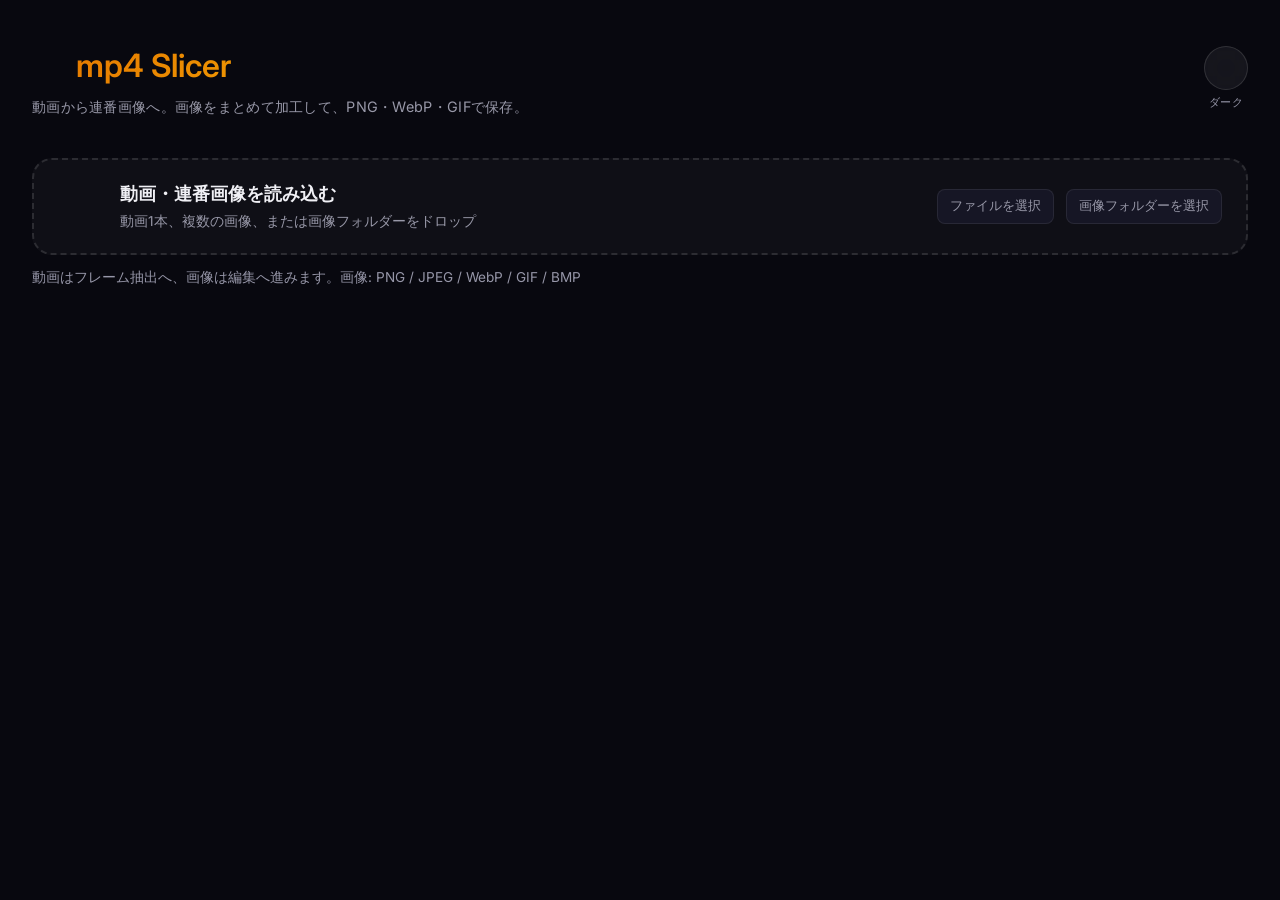
==== commit a327bc6f: "feat: Update index.html and styles.css for improved media handling and UI enhancements - Enhanced su" ====
--- a/index.html
+++ b/index.html
@@ -19,7 +19,7 @@
         <header class="header">
             <div class="header-content">
                 <h1><i data-lucide="film" class="icon-header"></i> mp4 Slicer</h1>
-                <p class="subtitle">動画からフレームを抽出してPNGに変換</p>
+                <p class="subtitle">動画から連番画像へ。画像をまとめて加工して、PNG・WebP・GIFで保存。</p>
             </div>
             <div class="theme-toggle">
                 <button id="btn-theme" class="btn-theme" title="テーマ切り替え">
@@ -30,46 +30,34 @@
             </div>
         </header>
 
-        <!-- 画像からアニメーションを作成 -->
-        <section class="image-import-section">
-            <div id="image-drop-zone" class="image-drop-zone" tabindex="0" role="button">
-                <i data-lucide="images" class="drop-icon"></i>
+        <section id="import-section" class="image-import-section">
+            <div id="media-drop-zone" class="image-drop-zone" tabindex="0" role="group" aria-label="動画・連番画像の読み込み">
+                <i data-lucide="upload" class="drop-icon"></i>
                 <div>
-                    <h2>画像からアニメーションを作成</h2>
-                    <p>画像リストまたは画像入りフォルダーをドラッグ＆ドロップ</p>
+                    <h2>動画・連番画像を読み込む</h2>
+                    <p>動画1本、複数の画像、または画像フォルダーをドロップ</p>
                 </div>
                 <div class="image-import-actions">
-                    <button id="btn-select-images" class="preview-tool-button" type="button">画像を選択</button>
-                    <button id="btn-select-folder" class="preview-tool-button" type="button">フォルダーを選択</button>
-                </div>
-            </div>
-            <input id="image-file-input" type="file" accept="image/png,image/jpeg,image/webp,image/gif,image/bmp" multiple hidden>
+                    <button id="btn-select-files" class="preview-tool-button" type="button">ファイルを選択</button>
+                    <button id="btn-select-folder" class="preview-tool-button" type="button">画像フォルダーを選択</button>
+                </div>
+            </div>
+            <input id="media-file-input" type="file" accept="video/*,image/png,image/jpeg,image/webp,image/gif,image/bmp" multiple hidden>
             <input id="image-folder-input" type="file" accept="image/png,image/jpeg,image/webp,image/gif,image/bmp" webkitdirectory multiple hidden>
-            <p id="image-import-status" class="info-text image-import-status">PNG / JPEG / WebP / GIF / BMP に対応</p>
+            <p id="image-import-status" class="info-text image-import-status" role="status">動画はフレーム抽出へ、画像は編集へ進みます。画像: PNG / JPEG / WebP / GIF / BMP</p>
         </section>
 
-        <!-- 統合エディタ（常時表示） -->
-        <section id="editor-section" class="editor-section">
+        <!-- 動画を読み込んだ場合だけ抽出設定を表示 -->
+        <section id="editor-section" class="editor-section hidden">
+            <h2><i data-lucide="film" class="icon-section"></i> 動画からフレームを抽出</h2>
+            <p class="info-text">切り抜き・時間範囲・抽出間隔を設定して、連番画像を作成します。</p>
             <div class="editor-layout">
                 <!-- 左側：動画プレビュー + クロップ -->
                 <div class="video-area">
                     <div class="video-container" id="video-container">
                         <video id="video-player" muted></video>
                         <canvas id="crop-overlay"></canvas>
-                        <!-- 動画未読み込み時のドロップゾーン -->
-                        <div id="video-drop-zone" class="video-drop-zone">
-                            <div class="drop-zone-content">
-                                <i data-lucide="upload" class="drop-icon"></i>
-                                <p>mp4をドラッグ＆ドロップ</p>
-                                <p class="drop-hint">または クリックして選択</p>
-                            </div>
-                        </div>
-                        <!-- 動画読み込み後の再アップロードボタン -->
-                        <button id="btn-reload-video" class="btn-reload-video hidden" title="別の動画を選択">
-                            <i data-lucide="folder-open"></i>
-                        </button>
-                    </div>
-                    <input type="file" id="file-input" accept="video/mp4,video/*" hidden>
+                    </div>
 
                     <!-- 時間範囲スライダー -->
                     <div id="time-controls" class="time-range-container hidden">
@@ -86,7 +74,7 @@
                             </div>
                         </div>
                         <div class="playback-controls">
-                            <button id="btn-play" class="btn-icon" title="再生/停止">
+                            <button id="btn-play" class="btn-icon" title="選択した時間範囲を再生／一時停止" aria-label="選択した時間範囲を再生／一時停止">
                                 <i data-lucide="play" id="play-icon"></i>
                             </button>
                             <input type="range" id="playback-slider" min="0" max="100" value="0" step="0.1">
@@ -145,7 +133,7 @@
 
                     <!-- 間隔設定 -->
                     <div class="settings-group">
-                        <h3><i data-lucide="layers" class="icon-section"></i> フレーム間隔</h3>
+                        <h3><i data-lucide="layers" class="icon-section"></i> 抽出間隔</h3>
                         <div class="interval-container">
                             <input type="number" id="interval-value" min="0.001" step="0.001" value="1.0">
                             <span>秒ごと</span>
@@ -158,13 +146,61 @@
                     <!-- アクションボタン -->
                     <div class="action-buttons">
                         <button id="btn-preview" class="btn-primary" disabled>
-                            <i data-lucide="eye" class="icon-btn"></i> プレビュー生成
+                            <i data-lucide="eye" class="icon-btn"></i> フレームを抽出
                         </button>
-                        <label class="export-format-control">画像の出力形式
+                    </div>
+                </div>
+            </div>
+        </section>
+
+        <!-- プレビューギャラリー -->
+        <section id="preview-section" class="preview-section hidden">
+            <div class="preview-heading">
+                <h2><i data-lucide="image" class="icon-section"></i> 2 連番画像を編集・保存 <span id="preview-count">(0 フレーム)</span></h2>
+
+            </div>
+            <p id="extraction-status" class="info-text" role="status"></p>
+            <div class="edit-export-layout">
+                <section class="output-preview-panel">
+                    <h3>加工後プレビュー</h3>
+                    <div id="flipbook-player" class="flipbook-player hidden">
+                        <img id="flipbook-image" src="" alt="選択画像の加工後アニメーション">
+                    </div>
+                    <canvas id="output-preview" width="480" height="320" aria-label="選択画像の加工後プレビュー"></canvas>
+                    <div class="flipbook-controls" role="group" aria-label="加工後プレビューの再生操作">
+                        <button id="btn-preview-prev" class="preview-tool-button" type="button" disabled>前のコマ</button>
+                        <button id="btn-flipbook-play" class="preview-tool-button" type="button" disabled>再生</button>
+                        <button id="btn-preview-next" class="preview-tool-button" type="button" disabled>次のコマ</button>
+                        <button id="btn-flipbook-close" class="preview-tool-button" type="button" disabled>先頭に戻す</button>
+                        <span id="playback-speed-label">6 fps</span>
+                        <span id="flipbook-info" aria-live="off"></span>
+                    </div>
+                    <label class="preview-include-control"><input id="preview-frame-included" type="checkbox" disabled> このフレームを書き出す</label>
+                    <p class="info-text">コマ送りでは除外した画像も確認できます。チェックを外すと書き出し・連続再生から除外します。</p>
+                    <p id="output-preview-info" class="info-text" aria-live="polite">画像を選択してください</p>
+                    <p class="info-text">サイズ・収め方・背景を確認できます。圧縮やGIFの減色前の表示です。</p>
+                </section>
+                <div class="output-settings">
+                    <section class="settings-group">
+                        <h3>共通の加工設定</h3>
+                        <p class="info-text">選択した全画像に適用します。元画像は保持されます。</p>
+                        <div class="gif-settings-grid">
+                            <label class="settings-wide">サイズ<select id="output-size-mode"><option value="source">各画像のサイズを維持</option><option value="fixed">共通サイズを指定</option></select></label>
+                            <label>幅（px）<input id="output-width" type="number" min="1" max="4096" value="480"></label>
+                            <label>高さ（px）<input id="output-height" type="number" min="1" max="4096" value="320"></label>
+                            <label class="checkbox-label"><input id="output-lock-ratio" type="checkbox" checked> 比率を固定</label>
+                            <label class="settings-wide">収め方<select id="output-fit"><option value="contain">全体を収める（余白あり）</option><option value="cover">中央で切り抜く（余白なし）</option><option value="stretch">指定サイズに伸縮</option></select></label>
+                            <label>背景色<input id="output-background" type="color" value="#ffffff"></label>
+                            <label class="checkbox-label settings-wide"><input id="output-transparent" type="checkbox" checked> 透明な背景（PNG・WebP）</label>
+                        </div>
+                        <p id="output-size-hint" class="info-text"></p>
+                    </section>
+                    <section class="settings-group">
+                        <h3>書き出し</h3>
+                        <label class="export-format-control">出力形式
                             <select id="export-image-format">
-                                <option value="original">元の形式</option>
-                                <option value="png">PNG</option>
-                                <option value="webp">WebP</option>
+                                <option value="png">PNG（連番画像・ZIP）</option>
+                                <option value="webp">WebP（連番画像・ZIP）</option><option value="gif">GIF（アニメーション）</option>
                             </select>
                         </label>
                         <div id="webp-export-options" class="webp-export-options hidden">
@@ -183,81 +219,40 @@
                             <p id="webp-option-hint" class="info-text">Qualityは画質、Effortは圧縮時間と容量のバランスです。</p>
                         </div>
                         <button id="btn-export" class="btn-success" disabled>
-                            <i data-lucide="download" class="icon-btn"></i> 選択フレームをダウンロード
+                            <i data-lucide="download" class="icon-btn"></i> PNGを保存（ZIP）
                         </button>
-                    </div>
-                </div>
-            </div>
-        </section>
-
-        <!-- プレビューギャラリー -->
-        <section id="preview-section" class="preview-section hidden">
-            <div class="preview-heading">
-                <h2><i data-lucide="image" class="icon-section"></i> プレビュー <span id="preview-count">(0 フレーム)</span></h2>
-                <button id="btn-selection-mode" class="preview-tool-button" type="button" aria-pressed="false">
-                    <i data-lucide="list-checks" class="icon-btn"></i> 取捨選択モード: OFF
-                </button>
-            </div>
-            <div id="selection-toolbar" class="selection-toolbar hidden">
+
+                        <div id="gif-export-panel" class="hidden">
+                            <div class="gif-settings-grid">
+                                <label>再生速度（fps）<input id="gif-fps" type="number" min="1" max="50" value="6"></label>
+                                <label>ループ<select id="gif-repeat"><option value="0">無限</option><option value="-1">1回だけ</option><option value="1">2回再生</option><option value="2">3回再生</option><option value="4">5回再生</option><option value="9">10回再生</option></select></label>
+                            </div>
+                            <details><summary>GIFの詳細設定</summary><div class="gif-settings-grid">
+                                <label>色数<input id="gif-colors" type="number" min="2" max="256" value="256"></label>
+                                <label class="checkbox-label"><input id="gif-dither" type="checkbox" checked> ディザリング</label>
+                            </div></details>
+                            <p class="info-text">GIFは共通サイズと背景色を使用します。抽出間隔と再生速度は別の設定です。</p>
+                            <div class="gif-actions"><button id="btn-export-gif" class="btn-success" type="button" disabled>GIFを保存</button><button id="btn-cancel-gif" class="btn-secondary hidden" type="button">キャンセル</button></div>
+                            <p id="gif-result" class="gif-result hidden" role="status"></p>
+                        </div>
+                        <p id="gif-estimate" class="info-text" aria-live="polite"></p>
+                    </section>
+                </div>
+            </div>
+            <div id="selection-toolbar" class="selection-toolbar">
                 <span id="selection-count">0 / 0 フレーム選択</span>
                 <div class="selection-actions">
                     <button id="btn-select-all" class="preview-tool-button" type="button">すべて選択</button>
                     <button id="btn-select-none" class="preview-tool-button" type="button">すべて解除</button>
-                    <button id="btn-flipbook" class="preview-tool-button" type="button">
-                        <i data-lucide="play" class="icon-btn"></i> パラパラ漫画
-                    </button>
-                </div>
-            </div>
-            <p id="preview-hint" class="preview-hint">クリックで実サイズ表示</p>
-            <div id="flipbook-player" class="flipbook-player hidden">
-                <img id="flipbook-image" src="" alt="選択フレームのパラパラ漫画">
-                <div class="flipbook-controls">
-                    <button id="btn-flipbook-play" class="preview-tool-button" type="button">再生</button>
-                    <label>速度 <input id="flipbook-fps" type="number" min="1" max="60" value="6"> fps</label>
-                    <span id="flipbook-info"></span>
-                    <button id="btn-flipbook-close" class="preview-tool-button" type="button">閉じる</button>
-                </div>
-            </div>
-            <div id="gif-export-panel" class="gif-export-panel">
-                <div class="gif-panel-heading">
-                    <h3><i data-lucide="clapperboard" class="icon-section"></i> アニメーションGIF</h3>
-                    <span id="gif-estimate" class="info-text"></span>
-                </div>
-                <div class="gif-settings-grid">
-                    <label>幅 <input id="gif-width" type="number" min="1" max="4096" value="480"></label>
-                    <label>高さ <input id="gif-height" type="number" min="1" max="4096" value="320"></label>
-                    <label class="checkbox-label"><input id="gif-lock-ratio" type="checkbox" checked> 比率を固定</label>
-                    <label>速度 <input id="gif-fps" type="number" min="1" max="60" value="6"> fps</label>
-                    <label>色数 <input id="gif-colors" type="number" min="2" max="256" value="256"></label>
-                    <label>リサイズ
-                        <select id="gif-fit">
-                            <option value="contain">比率を保って収める</option>
-                            <option value="cover">比率を保って切り抜く</option>
-                            <option value="stretch">指定サイズに伸縮</option>
-                        </select>
-                    </label>
-                    <label>背景色 <input id="gif-background" type="color" value="#ffffff"></label>
-                    <label>全体ループ
-                        <select id="gif-repeat">
-                            <option value="0">無限</option>
-                            <option value="-1">1回だけ</option>
-                            <option value="1">2回再生</option>
-                            <option value="2">3回再生</option>
-                            <option value="4">5回再生</option>
-                            <option value="9">10回再生</option>
-                        </select>
-                    </label>
-                    <label class="checkbox-label"><input id="gif-dither" type="checkbox" checked> ディザリング</label>
-                </div>
-                <div class="gif-actions">
-                    <button id="btn-export-gif" class="btn-success" type="button" disabled>
-                        <i data-lucide="download" class="icon-btn"></i> 選択画像からGIFを作成
-                    </button>
-                    <button id="btn-cancel-gif" class="btn-secondary hidden" type="button">キャンセル</button>
-                </div>
-                <p id="gif-result" class="gif-result hidden"></p>
-            </div>
-            <div id="preview-gallery" class="preview-gallery"></div>
+                </div>
+            </div>
+            <div class="timeline-position">
+                <label for="timeline-seek">表示位置</label>
+                <input id="timeline-seek" type="range" min="0" max="0" value="0" step="1" disabled>
+                <span id="timeline-position-label">0 / 0 コマ</span>
+            </div>
+            <p id="preview-hint" class="preview-hint">横にスクロールして画像をクリックすると、そのコマを表示します。チェックで書き出し対象を選択、左右の矢印で順序変更、「拡大」で詳細を確認できます。</p>
+            <div id="preview-gallery" class="preview-gallery" role="group" aria-label="フレームタイムライン"></div>
         </section>
 
         <!-- 実サイズ表示モーダル -->
--- a/styles.css
+++ b/styles.css
@@ -16,7 +16,7 @@
     --dark-border-glass-light: rgba(255, 255, 255, 0.12);
     --dark-text-primary: #f0f0f5;
     --dark-text-secondary: #9898a8;
-    --dark-text-muted: #5a5a6a;
+    --dark-text-muted: #9696a8;
     --dark-shadow-soft: 0 4px 24px rgba(0, 0, 0, 0.3);
     --dark-shadow-glow: 0 0 40px rgba(124, 58, 237, 0.25);
 
@@ -31,7 +31,7 @@
     --light-border-glass-light: rgba(0, 0, 0, 0.12);
     --light-text-primary: #1a1a2e;
     --light-text-secondary: #4a4a5a;
-    --light-text-muted: #8a8a9a;
+    --light-text-muted: #646477;
     --light-shadow-soft: 0 4px 24px rgba(0, 0, 0, 0.08);
     --light-shadow-glow: 0 0 40px rgba(124, 58, 237, 0.15);
 
@@ -357,19 +357,20 @@
 
 .editor-layout {
     display: grid;
-    grid-template-columns: 1fr 340px;
+    grid-template-columns: minmax(0, 1fr) 340px;
     gap: 1.5rem;
     align-items: start;
 }
 
 @media (max-width: 1024px) {
     .editor-layout {
-        grid-template-columns: 1fr;
+        grid-template-columns: minmax(0, 1fr);
     }
 }
 
 /* 動画エリア */
 .video-area {
+    min-width: 0;
     background: var(--bg-glass);
     backdrop-filter: blur(10px);
     border: 1px solid var(--border-glass);
@@ -409,87 +410,6 @@
     width: 100%;
     height: 100%;
     cursor: crosshair;
-}
-
-/* 動画コンテナ内のドロップゾーン */
-.video-drop-zone {
-    position: absolute;
-    top: 0;
-    left: 0;
-    width: 100%;
-    height: 100%;
-    display: flex;
-    flex-direction: column;
-    align-items: center;
-    justify-content: center;
-    background: var(--bg-glass);
-    backdrop-filter: blur(5px);
-    border: 2px dashed rgba(255, 255, 255, 0.2);
-    border-radius: var(--radius-md);
-    cursor: pointer;
-    transition: var(--transition);
-    z-index: 20;
-}
-
-[data-theme="light"] .video-drop-zone {
-    border-color: var(--accent-primary);
-}
-
-.video-drop-zone:hover,
-.video-drop-zone.drag-over {
-    border-color: var(--accent-primary);
-    background: rgba(251, 188, 4, 0.15);
-}
-
-.video-drop-zone.hidden {
-    display: none;
-}
-
-.video-drop-zone .drop-icon {
-    font-size: 3rem;
-    margin-bottom: 0.75rem;
-}
-
-.video-drop-zone p {
-    font-size: 1.1rem;
-    color: var(--text-primary);
-    margin: 0;
-}
-
-.video-drop-zone .drop-hint {
-    color: var(--text-muted) !important;
-    font-size: 0.85rem !important;
-    margin-top: 0.25rem;
-}
-
-/* 再アップロードボタン（動画読み込み後） */
-.btn-reload-video {
-    position: absolute;
-    top: 10px;
-    left: 10px;
-    width: 40px;
-    height: 40px;
-    background: var(--accent-secondary);
-    border: 1px solid var(--border-glass);
-    border-radius: 50%;
-    font-size: 1.2rem;
-    cursor: pointer;
-    transition: var(--transition);
-    z-index: 15;
-    display: flex;
-    align-items: center;
-    justify-content: center;
-    opacity: 0.7;
-}
-
-.btn-reload-video:hover {
-    background: var(--accent-primary);
-    opacity: 1;
-    transform: scale(1.1);
-}
-
-.btn-reload-video.hidden {
-    display: none;
 }
 
 /* 時間範囲コントロール */
@@ -594,6 +514,7 @@
 
 /* 設定パネル */
 .settings-panel {
+    min-width: 0;
     display: flex;
     flex-direction: column;
     gap: 1rem;
@@ -712,6 +633,7 @@
 /* 間隔コンテナ */
 .interval-container {
     display: flex;
+    flex-wrap: wrap;
     align-items: center;
     gap: 0.75rem;
 }
@@ -854,6 +776,7 @@
 }
 
 /* プレビューセクション */
+.editor-section,
 .preview-section {
     background: var(--bg-glass);
     backdrop-filter: blur(10px);
@@ -918,15 +841,18 @@
 
 .preview-gallery {
     display: grid;
-    grid-template-columns: repeat(auto-fill, minmax(150px, 1fr));
-    gap: 1rem;
-    max-height: 400px;
-    overflow-y: auto;
-    padding-right: 0.5rem;
+    grid-auto-flow: column;
+    grid-auto-columns: 148px;
+    gap: 0.5rem;
+    overflow-x: auto;
+    overflow-y: hidden;
+    padding: 4px 4px 12px;
+    border-top: 1px solid var(--border-glass);
 }
 
 .preview-gallery::-webkit-scrollbar {
     width: 8px;
+    height: 8px;
 }
 
 .preview-gallery::-webkit-scrollbar-track {
@@ -1000,9 +926,9 @@
 }
 
 .flipbook-player {
-    width: min(720px, 100%);
-    margin: 0 auto 1rem;
-    padding: 0.75rem;
+    width: 100%;
+    margin: 0;
+    padding: 0;
     border-radius: var(--radius-sm);
     background: var(--bg-tertiary);
 }
@@ -1010,9 +936,11 @@
 .flipbook-player img {
     display: block;
     width: 100%;
-    max-height: 60vh;
+    max-height: 420px;
     object-fit: contain;
-    background: #000;
+    background: var(--bg-tertiary);
+    border: 1px solid var(--border-glass);
+    border-radius: 8px;
 }
 
 .flipbook-controls {
@@ -1023,6 +951,22 @@
 .flipbook-controls label {
     color: var(--text-secondary);
     font-size: 0.85rem;
+}
+
+.preview-include-control {
+    display: flex;
+    align-items: center;
+    justify-content: center;
+    gap: 0.5rem;
+    margin-top: 0.75rem;
+    color: var(--text-primary);
+    cursor: pointer;
+}
+
+.preview-include-control input {
+    width: 18px;
+    height: 18px;
+    accent-color: var(--accent-primary);
 }
 
 .flipbook-controls input {
@@ -1346,6 +1290,52 @@
 }
 
 /* ユーティリティ */
+.editor-section > h2 { font-size: 1.25rem; margin: 0 0 0.5rem; }
+.editor-section > p { margin-bottom: 1.25rem; }
+.edit-export-layout { display: grid; grid-template-columns: minmax(0, 1fr) minmax(320px, 1fr); gap: 1.5rem; margin: 1rem 0 1.5rem; align-items: start; }
+.output-preview-panel { position: sticky; top: 1rem; min-width: 0; }
+.output-preview-panel h3 { margin-bottom: 1rem; }
+#output-preview { display: block; width: 100%; max-height: 420px; object-fit: contain; background: var(--bg-tertiary); border: 1px solid var(--border-glass); border-radius: 8px; }
+.output-settings { min-width: 0; }
+.output-settings .gif-settings-grid { grid-template-columns: repeat(2, minmax(0, 1fr)); }
+.output-settings .settings-wide { grid-column: 1 / -1; }
+.output-settings .settings-group { padding: 1rem; background: var(--bg-tertiary); border-radius: 8px; margin-bottom: 1rem; }
+.output-settings .export-format-control { margin: 1rem 0; }
+.output-settings .btn-success { width: 100%; margin-top: 1rem; }
+.output-settings details { margin-top: 0.75rem; }
+.output-settings summary { cursor: pointer; margin-bottom: 0.75rem; }
+.output-settings input:disabled, .output-settings select:disabled { opacity: 0.5; }
+.timeline-position { display: flex; align-items: center; gap: 0.75rem; margin: 1rem 0; font-size: 0.85rem; }
+.timeline-position input { flex: 1; min-width: 0; accent-color: var(--accent-primary); }
+#timeline-position-label { white-space: nowrap; font-variant-numeric: tabular-nums; }
+.preview-item { aspect-ratio: auto; cursor: default; border: 2px solid transparent; }
+.preview-item:hover { transform: none; box-shadow: none; }
+.preview-item.is-current { border-color: var(--accent-primary); opacity: 1; }
+.frame-tick { height: 26px; padding: 3px 8px; border-bottom: 1px solid var(--border-glass); font-size: 12px; font-variant-numeric: tabular-nums; }
+.is-current .frame-tick { background: var(--accent-primary); color: #111; font-weight: 700; }
+.is-current .frame-tick::after { content: '▼ 表示中'; float: right; }
+.preview-item img { display: block; height: 100px; object-fit: contain; cursor: pointer; }
+.preview-item img:focus-visible { outline-offset: -3px; }
+.preview-item .frame-label { position: static; color: #fff; white-space: nowrap; overflow: hidden; text-overflow: ellipsis; }
+.frame-checkbox { position: absolute; top: 34px; left: 0.5rem; width: 22px; height: 22px; accent-color: var(--accent-primary); cursor: pointer; }
+.frame-expand { position: absolute; top: 98px; right: 4px; padding: 2px 6px; border: 1px solid var(--border-glass); border-radius: 4px; color: #fff; background: #222d; cursor: pointer; }
+.frame-order { display: flex; justify-content: space-between; padding: 0.35rem; }
+.frame-order button { padding: 0.2rem 1rem; color: var(--text-primary); background: var(--bg-secondary); border: 1px solid var(--border-glass); border-radius: 4px; cursor: pointer; }
+.frame-order button:disabled { opacity: 0.3; cursor: default; }
+:focus-visible { outline: 2px solid var(--accent-primary); outline-offset: 3px; }
+body.is-processing .app-container > :not(#progress-container) { pointer-events: none; }
+body.is-processing #btn-cancel-gif { pointer-events: auto; }
+@media (max-width: 800px) {
+    .edit-export-layout { grid-template-columns: 1fr; }
+    .output-preview-panel { position: static; }
+    .gif-settings-grid { grid-template-columns: repeat(2, minmax(0, 1fr)); }
+}
+@media (max-width: 540px) {
+    .app-container { padding: 1.25rem 1rem; }
+    .editor-section, .preview-section, .video-area, .settings-group { padding: 1rem; }
+    .header { gap: 1rem; }
+}
+
 .hidden {
     display: none !important;
 }
